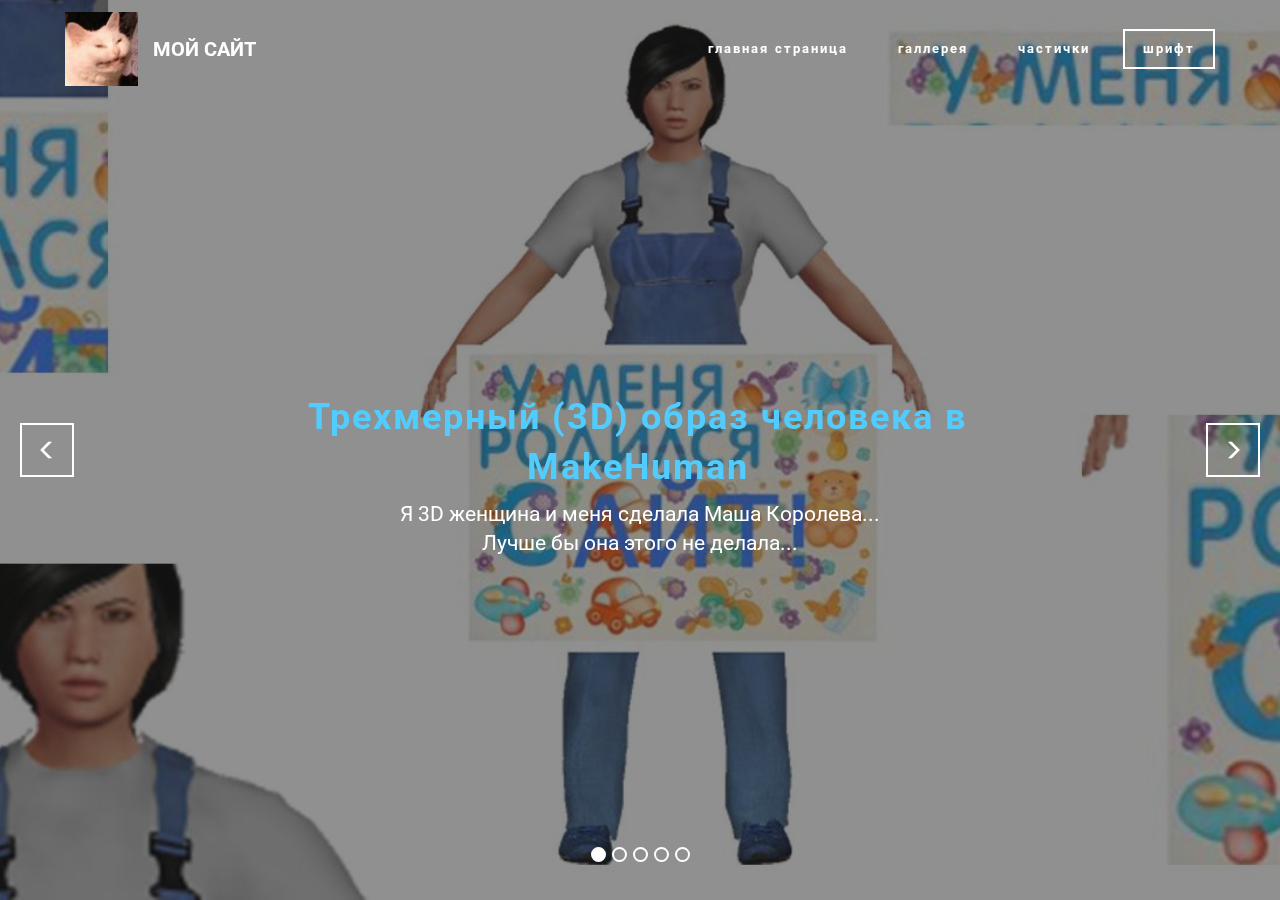
==== page1.html @ 486cd940 "Add files via upload" ====
<!DOCTYPE html>
<html>
<head>
  <!-- Site made with Mobirise Website Builder v2.9.10, https://mobirise.com -->
  <meta charset="UTF-8">
  <meta http-equiv="X-UA-Compatible" content="IE=edge">
  <meta name="generator" content="Mobirise v2.9.10, mobirise.com">
  <meta name="viewport" content="width=device-width, initial-scale=1">
  <link rel="shortcut icon" href="assets/images/xtu88lgoouk-400x403-54.jpg" type="image/x-icon">
  <meta name="description" content="">
  
  <link rel="stylesheet" href="https://fonts.googleapis.com/css?family=Roboto:700,400&amp;subset=cyrillic,latin,greek,vietnamese">
  <link rel="stylesheet" href="assets/bootstrap/css/bootstrap.min.css">
  <link rel="stylesheet" href="assets/mobirise/css/style.css">
  <link rel="stylesheet" href="assets/mobirise-slider/style.css">
  <link rel="stylesheet" href="assets/mobirise/css/mbr-additional.css" type="text/css">
  
  
  
</head>
<body>
<section class="mbr-navbar mbr-navbar--freeze mbr-navbar--absolute mbr-navbar--transparent mbr-navbar--sticky mbr-navbar--auto-collapse" id="menu-0">
    <div class="mbr-navbar__section mbr-section">
        <div class="mbr-section__container container">
            <div class="mbr-navbar__container">
                <div class="mbr-navbar__column mbr-navbar__column--s mbr-navbar__brand">
                    <span class="mbr-navbar__brand-link mbr-brand mbr-brand--inline">
                        <span class="mbr-brand__logo"><a href="https://mobirise.com"><img src="assets/images/xtu88lgoouk-400x403-54.jpg" class="mbr-navbar__brand-img mbr-brand__img" alt="Mobirise"></a></span>
                        <span class="mbr-brand__name"><a class="mbr-brand__name text-white" href="https://mobirise.com">&nbsp;МОЙ САЙТ</a></span>
                    </span>
                </div>
                <div class="mbr-navbar__hamburger mbr-hamburger"><span class="mbr-hamburger__line"></span></div>
                <div class="mbr-navbar__column mbr-navbar__menu">
                    <nav class="mbr-navbar__menu-box mbr-navbar__menu-box--inline-right">
                        <div class="mbr-navbar__column"><ul class="mbr-navbar__items mbr-navbar__items--right mbr-buttons mbr-buttons--freeze mbr-buttons--right btn-decorator mbr-buttons--active"><li class="mbr-navbar__item"><a class="mbr-buttons__link btn text-white" href="index.html">главная страница</a></li><li class="mbr-navbar__item"><a class="mbr-buttons__link btn text-white" href="page1.html">галлерея</a></li><li class="mbr-navbar__item"><a class="mbr-buttons__link btn text-white" href="etodlaarxa.github.io/chastitsa/">частички</a></li></ul></div>
                        <div class="mbr-navbar__column"><ul class="mbr-navbar__items mbr-navbar__items--right mbr-buttons mbr-buttons--freeze mbr-buttons--right btn-inverse mbr-buttons--active"><li class="mbr-navbar__item"><a class="mbr-buttons__btn btn btn-default" href="etodlaarxa.github.io/shriftsvg.otf">шрифт</a></li></ul></div>
                    </nav>
                </div>
            </div>
        </div>
    </div>
</section>

<section class="engine"><a rel="external" href="https://mobirise.com">windows website builder</a></section><section class="mbr-slider mbr-section mbr-section--no-padding carousel slide" data-ride="carousel" data-wrap="true" data-interval="5000" id="slider-11" style="background-color: rgb(255, 255, 255);">
    <div class="mbr-section__container">
        <div>
            <ol class="carousel-indicators">
                <li data-app-prevent-settings="" data-target="#slider-11" data-slide-to="0" class="active"></li><li data-app-prevent-settings="" data-target="#slider-11" data-slide-to="1"></li><li data-app-prevent-settings="" data-target="#slider-11" data-slide-to="2"></li><li data-app-prevent-settings="" data-target="#slider-11" class="" data-slide-to="3"></li><li data-app-prevent-settings="" data-target="#slider-11" data-slide-to="4"></li>
            </ol>
            <div class="carousel-inner" role="listbox">
                <div class="mbr-box mbr-section mbr-section--relative mbr-section--fixed-size mbr-section--bg-adapted item dark center mbr-section--full-height active" style="background-image: url(assets/images/55-1366x768-1.jpg);">
                    <div class="mbr-box__magnet mbr-box__magnet--center-center mbr-box__magnet--sm-padding mbr-after-navbar">
                    <div class="mbr-overlay"></div>                        
                        <div class=" container">
                            
                            <div class="row">
                                <div class=" col-md-8 col-md-offset-2">  

                                <div class="mbr-hero">
                                    <h1 class="mbr-hero__text">Трехмерный (3D) образ человека в MakeHuman</h1>

                                    <p class="mbr-hero__subtext">Я 3D женщина и меня сделала Маша Королева...<br>Лучше бы она этого не делала...</p>
                                </div>
                                
                                </div>
                            </div>
                        </div>
                    </div>
                </div><div class="mbr-box mbr-section mbr-section--relative mbr-section--fixed-size mbr-section--bg-adapted item dark center mbr-section--full-height" style="background-image: url(assets/images/1-1920x1440-27.png);">
                    <div class="mbr-box__magnet mbr-box__magnet--center-center mbr-box__magnet--sm-padding mbr-after-navbar">
                    <div class="mbr-overlay"></div>                        
                        <div class=" container">
                            
                            <div class="row">
                                <div class=" col-md-8 col-md-offset-2">  

                                <div class="mbr-hero">
                                    <h1 class="mbr-hero__text">Сцена в Sweet Home 3D</h1>

                                    <p class="mbr-hero__subtext">Это кафе, тут я отпраздную зачет</p>
                                </div>
                                
                                </div>
                            </div>
                        </div>
                    </div>
                </div><div class="mbr-box mbr-section mbr-section--relative mbr-section--fixed-size mbr-section--bg-adapted item dark center mbr-section--full-height" style="background-image: url(assets/images/sdmzbvm1h9o-1920x969-13.jpg);">
                    <div class="mbr-box__magnet mbr-box__magnet--center-center mbr-box__magnet--sm-padding mbr-after-navbar">
                    <div class="mbr-overlay"></div>                        
                        <div class=" container">
                            
                            <div class="row">
                                <div class=" col-md-8 col-md-offset-2">  

                                <div class="mbr-hero">
                                    <h1 class="mbr-hero__text">Современное цифровое искусство в Procedural Art</h1>

                                    <p class="mbr-hero__subtext">Мои работы в&nbsp;Silk, Harmony и &nbsp;Chromata</p>
                                </div>
                                <div class="mbr-buttons btn-inverse mbr-buttons--center"><a class="mbr-buttons__btn btn btn-lg btn-info" href="page2.html">подробнее</a> </div>
                                </div>
                            </div>
                        </div>
                    </div>
                </div><div class="mbr-box mbr-section mbr-section--relative mbr-section--fixed-size mbr-section--bg-adapted item dark center mbr-section--full-height" style="background-image: url(assets/images/66-1366x768-74.jpg);">
                    <div class="mbr-box__magnet mbr-box__magnet--center-center mbr-box__magnet--sm-padding mbr-after-navbar">
                    <div class="mbr-overlay"></div>                        
                        <div class=" container">
                            
                            <div class="row">
                                <div class=" col-md-8 col-md-offset-2">  

                                <div class="mbr-hero">
                                    <h1 class="mbr-hero__text">Динамическая композиция в Particles.js.</h1>

                                    <p class="mbr-hero__subtext">Это мои частицы, которые вас порадуют&nbsp;</p>
                                </div>
                                <div class="mbr-buttons btn-inverse mbr-buttons--center"><a class="mbr-buttons__btn btn btn-lg btn-info" href="etodlaarxa.github.io/chastitsa/">открыть</a> </div>
                                </div>
                            </div>
                        </div>
                    </div>
                </div><div class="mbr-box mbr-section mbr-section--relative mbr-section--fixed-size mbr-section--bg-adapted item dark center mbr-section--full-height" style="background-image: url(assets/images/bez-imeni-1-1692x632-11.jpg);">
                    <div class="mbr-box__magnet mbr-box__magnet--center-center mbr-box__magnet--sm-padding mbr-after-navbar">
                    <div class="mbr-overlay"></div>                        
                        <div class=" container">
                            
                            <div class="row">
                                <div class=" col-md-8 col-md-offset-2">  

                                <div class="mbr-hero">
                                    <h1 class="mbr-hero__text">Создание шрифта в inkscape&nbsp;</h1>

                                    <p class="mbr-hero__subtext">Скачайте (пожалуйста) мой замечательный шрифт в inkscape!!!</p>
                                </div>
                                <div class="mbr-buttons btn-inverse mbr-buttons--center"><a class="mbr-buttons__btn btn btn-lg btn-info" href="etodlaarxa.github.io/shriftsvg.otf">скачать</a> </div>
                                </div>
                            </div>
                        </div>
                    </div>
                </div>
            </div>
            
            <a data-app-prevent-settings="" class="left carousel-control" role="button" data-slide="prev" href="#slider-11">
                <span class="glyphicon glyphicon-menu-left" aria-hidden="true"></span>
                <span class="sr-only">Previous</span>
            </a>
            <a data-app-prevent-settings="" class="right carousel-control" role="button" data-slide="next" href="#slider-11">
                <span class="glyphicon glyphicon-menu-right" aria-hidden="true"></span>
                <span class="sr-only">Next</span>
            </a>
        </div>
    </div>
</section>


  <script src="assets/web/assets/jquery/jquery.min.js"></script>
  <script src="assets/bootstrap/js/bootstrap.min.js"></script>
  <script src="assets/smooth-scroll/SmoothScroll.js"></script>
  <script src="assets/bootstrap-carousel-swipe/bootstrap-carousel-swipe.js"></script>
  <script src="assets/mobirise/js/script.js"></script>
  
  
</body>
</html>
---- assets/mobirise/css/style.css ----
.is-builder .animated {
  -webkit-animation-name: none !important;
  animation-name: none !important;
}
html {
  position: relative;
  min-height: 100%;
}
.mbr-embedded-video {
  position: relative;
}
.mbr-background-video,
.mbr-background-video-preview {
  bottom: 0;
  left: 0;
  overflow: hidden;
  position: absolute;
  right: 0;
  top: 0;
}
.mbr-parallax-background,
.mbr-background {
  background-attachment: fixed !important;
  background-position: 50% 0;
  background-repeat: no-repeat;
  background-size: cover !important;
}
.mbr-hidden-scrollbar .mbr-parallax-background {
  background-size: auto 130%;
}
.mobile .mbr-parallax-background {
  background-attachment: scroll !important;
}
.mbr-background {
  background-attachment: scroll !important;
}
.mbr-navbar {
  position: relative;
  width: 100%;
}
.mbr-navbar:before {
  content: "";
  display: block;
}
.mbr-navbar__brand-link:after,
.mbr-navbar__brand-img {
  max-height: 74px;
}
.mbr-navbar:before,
.mbr-navbar__container {
  height: 98px;
}
.mbr-navbar--ss .mbr-navbar__brand-link:after,
.mbr-navbar--ss .mbr-navbar__brand-img {
  height: 74px;
}
.mbr-navbar--ss:before,
.mbr-navbar--ss .mbr-navbar__container {
  height: 98px;
}
.mbr-navbar--xs .mbr-navbar__brand-link:after,
.mbr-navbar--xs .mbr-navbar__brand-img {
  height: 32px;
}
.mbr-navbar--xs:before,
.mbr-navbar--xs .mbr-navbar__container {
  height: 56px;
}
.mbr-navbar--s .mbr-navbar__brand-link:after,
.mbr-navbar--s .mbr-navbar__brand-img {
  height: 48px;
}
.mbr-navbar--s:before,
.mbr-navbar--s .mbr-navbar__container {
  height: 72px;
}
.mbr-navbar--m .mbr-navbar__brand-link:after,
.mbr-navbar--m .mbr-navbar__brand-img {
  height: 64px;
}
.mbr-navbar--m:before,
.mbr-navbar--m .mbr-navbar__container {
  height: 88px;
}
.mbr-navbar--l .mbr-navbar__brand-link:after,
.mbr-navbar--l .mbr-navbar__brand-img {
  height: 96px;
}
.mbr-navbar--l:before,
.mbr-navbar--l .mbr-navbar__container {
  height: 120px;
}
.mbr-navbar--xl .mbr-navbar__brand-link:after,
.mbr-navbar--xl .mbr-navbar__brand-img {
  height: 128px;
}
.mbr-navbar--xl:before,
.mbr-navbar--xl .mbr-navbar__container {
  height: 152px;
}
.mbr-navbar--short .mbr-navbar__brand-link:after,
.mbr-navbar--short .mbr-navbar__brand-img {
  height: 40px;
}
.mbr-navbar--short:before,
.mbr-navbar--short .mbr-navbar__container {
  height: 64px;
}
.mbr-navbar--short .mbr-navbar__container {
  padding: 12px 0;
}
@media (max-width: 767px) {
  .mbr-navbar--short .mbr-navbar__brand-link:after,
  .mbr-navbar--short .mbr-navbar__brand-img {
    height: 31px;
  }
  .mbr-navbar--short:before,
  .mbr-navbar--short .mbr-navbar__container {
    height: 45px;
  }
  .mbr-navbar--short .mbr-navbar__container {
    padding: 7px 0;
  }
}
.mbr-navbar__brand-img {
  position: relative;
}
.mbr-navbar__brand-img,
.mbr-navbar__container,
.mbr-navbar__section {
  -webkit-transition: all 300ms ease-in-out 0s;
  -o-transition: all 300ms ease-in-out 0s;
  transition: all 300ms ease-in-out 0s;
}
.mbr-navbar__section {
  background: #2c2c2c;
  height: auto;
  position: absolute;
  top: 0;
  width: 100%;
  z-index: 1000;
}
.mbr-navbar__container {
  display: table;
  padding: 12px 0;
  width: 100%;
}
.mbr-navbar__menu-box {
  display: table;
  width: 100%;
}
.mbr-navbar__menu-box--inline-left,
.mbr-navbar__menu-box--inline-center,
.mbr-navbar__menu-box--inline-right {
  display: block;
  text-align: left;
}
.mbr-navbar__menu-box--inline-center {
  text-align: center;
}
.mbr-navbar__menu-box--inline-right {
  text-align: right;
}
.mbr-navbar__column {
  display: table-cell;
  vertical-align: middle;
}
.mbr-navbar__column--xxs {
  width: 1%;
}
.mbr-navbar__column--xs {
  width: 10%;
}
.mbr-navbar__column--s {
  width: 20%;
}
.mbr-navbar__column--m {
  width: 30%;
}
.mbr-navbar__column--l {
  width: 40%;
}
.mbr-navbar__column--xl {
  width: 50%;
}
.mbr-navbar__menu-box--inline-left .mbr-navbar__column,
.mbr-navbar__menu-box--inline-center .mbr-navbar__column,
.mbr-navbar__menu-box--inline-right .mbr-navbar__column {
  display: inline-block;
}
.mbr-navbar__items {
  float: left;
  padding-left: 0px;
  position: relative;
  left: -20px;
}
.mbr-navbar__items--right {
  float: right;
  left: 0;
}
.mbr-navbar__item {
  display: block;
  float: left;
  position: relative;
}
.mbr-navbar__hamburger {
  display: none;
  margin-top: -11px;
  position: absolute;
  right: 0;
  top: 50%;
  z-index: 10000;
}
.mbr-navbar--collapsed .mbr-navbar__container {
  position: relative;
}
.mbr-navbar--collapsed .mbr-navbar__column {
  display: block;
  width: 100%;
}
.mbr-navbar--collapsed .mbr-navbar__items--right {
  padding-top: 13px;
}
.mbr-navbar--collapsed .mbr-navbar__menu {
  background: rgba(0, 0, 0, 0.9);
  display: none;
  height: 100%;
  left: 0;
  position: fixed;
  top: 0;
  width: 100%;
  z-index: 9999;
}
.mbr-navbar--collapsed .mbr-navbar__menu-box {
  display: table-cell;
  vertical-align: middle;
}
.mbr-navbar--collapsed .mbr-navbar__items {
  float: none;
}
.mbr-navbar--collapsed .mbr-navbar__item {
  float: none;
}
.mbr-navbar--collapsed .mbr-navbar__hamburger {
  display: block;
}
.mbr-navbar--collapsed.mbr-navbar--open .mbr-navbar__menu {
  display: table;
}
.mbr-navbar--collapsed.mbr-navbar--open:not(.mbr-navbar--sticky) .mbr-navbar__section {
  background: none;
  position: fixed;
}
.mbr-navbar--collapsed.mbr-navbar--open .mbr-navbar__brand {
  visibility: hidden;
}
.mbr-navbar--collapsed.mbr-navbar--sticky.mbr-navbar--open .mbr-navbar__brand {
  visibility: visible;
}
.mbr-navbar--collapsed.mbr-navbar--open .mbr-navbar__brand-img,
.mbr-navbar--collapsed.mbr-navbar--open .mbr-navbar__container {
  -webkit-transition: none;
  -o-transition: none;
  transition: none;
}
.mbr-navbar--freeze.mbr-navbar--collapsed.mbr-navbar--open .mbr-navbar__hamburger,
.mbr-navbar--freeze.mbr-navbar--collapsed.mbr-navbar--open .mbr-navbar__hamburger:hover {
  color: #fff !important;
}
.mbr-navbar--sticky .mbr-navbar__section {
  position: fixed;
}
.mbr-navbar--absolute {
  position: absolute;
}
.mbr-navbar--transparent .mbr-navbar__section {
  background: none;
}
.mbr-navbar--stuck .mbr-navbar__section,
.mbr-navbar--relative .mbr-navbar__section {
  background: #2c2c2c;
}
@media (max-width: 991px) {
  .mbr-navbar--auto-collapse .mbr-navbar__container {
    position: relative;
  }
  .mbr-navbar--auto-collapse .mbr-navbar__column {
    display: block;
    width: 100%;
  }
  .mbr-navbar--auto-collapse .mbr-navbar__items--right {
    padding-top: 13px;
  }
  .mbr-navbar--auto-collapse .mbr-navbar__menu {
    background: rgba(0, 0, 0, 0.9);
    display: none;
    height: 100%;
    left: 0;
    position: fixed;
    top: 0;
    width: 100%;
    z-index: 9999;
  }
  .mbr-navbar--auto-collapse .mbr-navbar__menu-box {
    display: table-cell;
    vertical-align: middle;
  }
  .mbr-navbar--auto-collapse .mbr-navbar__items {
    float: none;
  }
  .mbr-navbar--auto-collapse .mbr-navbar__item {
    float: none;
  }
  .mbr-navbar--auto-collapse .mbr-navbar__hamburger {
    display: block;
  }
  .mbr-navbar--auto-collapse.mbr-navbar--open .mbr-navbar__menu {
    display: table;
  }
  .mbr-navbar--auto-collapse.mbr-navbar--open:not(.mbr-navbar--sticky) .mbr-navbar__section {
    background: none;
    position: fixed;
  }
  .mbr-navbar--auto-collapse.mbr-navbar--open .mbr-navbar__brand {
    visibility: hidden;
  }
  .mbr-navbar--auto-collapse.mbr-navbar--sticky.mbr-navbar--open .mbr-navbar__brand {
    visibility: visible;
  }
  .mbr-navbar--auto-collapse.mbr-navbar--open .mbr-navbar__brand-img,
  .mbr-navbar--auto-collapse.mbr-navbar--open .mbr-navbar__container {
    -webkit-transition: none;
    -o-transition: none;
    transition: none;
  }
}
.mbr-after-navbar:before {
  content: "";
  display: block;
  height: 98px;
}
.mbr-hamburger {
  cursor: pointer;
  height: 23px;
  width: 30px;
}
.mbr-hamburger:focus {
  outline: none;
}
.mbr-hamburger__line,
.mbr-hamburger__line:before,
.mbr-hamburger__line:after {
  content: "";
  position: absolute;
  display: block;
  height: 1px;
  cursor: pointer;
}
.mbr-hamburger__line,
.mbr-hamburger__line:before,
.mbr-hamburger__line:after {
  width: 30px;
  border-bottom: 5px solid;
  top: 9px;
}
.mbr-hamburger__line:before {
  top: -9px;
}
.mbr-hamburger__line:after {
  top: 9px;
}
.mbr-hamburger__line,
.mbr-hamburger__line:before,
.mbr-hamburger__line:after {
  -webkit-transition: all 300ms ease-in-out;
  transition: all 300ms ease-in-out;
}
.mbr-hamburger--open .mbr-hamburger__line {
  border-color: transparent;
}
.mbr-hamburger--open .mbr-hamburger__line:before,
.mbr-hamburger--open .mbr-hamburger__line:after {
  top: 0;
}
.mbr-hamburger--open .mbr-hamburger__line:before {
  -ms-transform: rotate(45deg);
  -webkit-transform: rotate(45deg);
  transform: rotate(45deg);
}
.mbr-hamburger--open .mbr-hamburger__line:after {
  top: 10px;
  -ms-transform: translatey(-10px) rotate(-45deg);
  -webkit-transform: translatey(-10px) rotate(-45deg);
  transform: translatey(-10px) rotate(-45deg);
}
@media (max-width: 767px) {
  .mbr-hamburger {
    height: 23px;
    width: 27px;
  }
  .mbr-hamburger__line,
  .mbr-hamburger__line:before,
  .mbr-hamburger__line:after {
    width: 27px;
    border-bottom: 4px solid;
    top: 9px;
  }
  .mbr-hamburger__line:before {
    top: -9px;
  }
  .mbr-hamburger__line:after {
    top: 9px;
  }
}
.mbr-brand {
  display: block;
  float: left;
  position: relative;
}
.mbr-brand,
.mbr-brand:hover {
  text-decoration: none;
}
.mbr-brand__name {
  display: block;
  font-weight: bold;
  margin-top: 5px;
  text-align: center;
}
.mbr-brand__name,
.mbr-brand__name:hover {
  text-decoration: none;
}
.mbr-brand--inline {
  display: table;
}
.mbr-brand--inline:after {
  content: "";
  display: table-cell;
  width: 1px;
}
.mbr-brand--inline .mbr-brand__logo,
.mbr-brand--inline .mbr-brand__name {
  display: table-cell;
  vertical-align: middle;
}
.mbr-brand--inline .mbr-brand__logo {
  padding-right: 10px;
}
.mbr-brand--inline .mbr-brand__name {
  margin: 0;
  text-align: left;
}
.mbr-form {
  display: table;
  margin-top: -13px;
  position: relative;
  top: 14px;
  width: 100%;
}
.mbr-form__left,
.mbr-form__right {
  display: table-cell;
  vertical-align: top;
}
.mbr-form__left {
  padding-right: 3px;
}
.mbr-form__right {
  width: 1px;
}
@media (max-width: 530px) {
  .mbr-form {
    display: block;
    margin-top: -27px;
    position: relative;
    top: 26px;
  }
  .mbr-form__left,
  .mbr-form__right {
    display: block;
  }
  .mbr-form__left {
    margin-bottom: 12px;
    padding-right: 0;
  }
  .mbr-form__right {
    width: 100%;
  }
}
.mbr-section {
  padding: 0 20px;
}
.mbr-section--no-padding {
  padding: 0;
}
.mbr-section--relative {
  position: relative;
}
.mbr-section--fixed-size {
  overflow: hidden;
}
.mbr-section--full-height {
  height: 100vh;
}
.mbr-section--full-height.mbr-after-navbar:before {
  display: none;
}
.mbr-section--bg-adapted {
  background-attachment: scroll;
  background-position: 50% 0;
  background-repeat: no-repeat;
  background-size: cover;
}
.mbr-section--gray {
  background-color: #444444;
}
.mbr-section--light-gray {
  background-color: #f0f0f0;
}
.mbr-section--dark-gray {
  background-color: #3c3c3c;
}
.mbr-section__container {
  padding: 0;
  position: relative;
  z-index: 3;
}
.mbr-section__container--center {
  text-align: center;
}
.mbr-section__container--std-padding {
  padding: 93px 0;
}
.mbr-section__container--std-top-padding {
  padding-top: 93px;
}
.mbr-section__container--std-bot-padding {
  padding-bottom: 93px;
}
.mbr-section__container--sm-padding {
  padding: 41px 0;
}
.mbr-section__container--sm-top-padding {
  padding-top: 41px;
}
.mbr-section__container--sm-bot-padding {
  padding-bottom: 41px;
}
.mbr-section__container--isolated {
  padding-bottom: 93px;
  padding-top: 93px;
}
.mbr-section__container--first {
  padding-top: 93px;
  padding-bottom: 41px;
}
.mbr-section__container--middle {
  padding-bottom: 41px;
}
.mbr-section__container--last {
  padding-bottom: 93px;
}
.mbr-section__row {
  margin-left: -24px;
  margin-right: -24px;
}
.mbr-section__col {
  overflow: hidden;
  padding-left: 24px;
  padding-right: 24px;
}
.mbr-section__left {
  padding-right: 40px;
}
.mbr-section__right {
  padding-left: 15px;
}
.mbr-section__header {
  line-height: 1.5em;
  margin: -10px 0 0;
  text-align: center;
}
@media (min-width: 768px) {
  .mbr-section--short-paddings .mbr-section__container--std-padding {
    padding: 59px 0;
  }
  .mbr-section--short-paddings .mbr-section__container--std-top-padding {
    padding-top: 59px;
  }
  .mbr-section--short-paddings .mbr-section__container--std-bot-padding {
    padding-bottom: 59px;
  }
  .mbr-section--short-paddings .mbr-section__container--sm-padding {
    padding: 41px 0;
  }
  .mbr-section--short-paddings .mbr-section__container--sm-top-padding {
    padding-top: 41px;
  }
  .mbr-section--short-paddings .mbr-section__container--sm-bot-padding {
    padding-bottom: 41px;
  }
  .mbr-section--short-paddings .mbr-section__container--isolated {
    padding-bottom: 59px;
    padding-top: 59px;
  }
  .mbr-section--short-paddings .mbr-section__container--first {
    padding-top: 59px;
    padding-bottom: 41px;
  }
  .mbr-section--short-paddings .mbr-section__container--middle {
    padding-bottom: 41px;
  }
  .mbr-section--short-paddings .mbr-section__container--last {
    padding-bottom: 59px;
  }
}
@media (max-width: 767px) {
  .mbr-section__left {
    padding-right: 15px;
  }
  .mbr-section__right {
    padding-left: 15px;
    padding-top: 51px;
  }
}
.mbr-arrow {
  bottom: 71px;
  left: 0;
  line-height: 1px;
  padding: 0 20px;
  position: absolute;
  width: 100%;
  z-index: 3;
}
.mbr-arrow__link {
  display: inline-block;
  font-size: 26px;
}
.mbr-arrow__link,
.mbr-arrow__link:hover,
.mbr-arrow__link:focus {
  color: #fff;
}
.mbr-arrow--floating .mbr-arrow__link {
  -webkit-animation: floating-arrow 1.6s infinite ease-in-out 0s;
  -o-animation: floating-arrow 1.6s infinite ease-in-out 0s;
  animation: floating-arrow 1.6s infinite ease-in-out 0s;
}
@-webkit-keyframes floating-arrow {
  from {
    -webkit-transform: translateY(0);
    transform: translateY(0);
  }
  65% {
    -webkit-transform: translateY(11px);
    transform: translateY(11px);
  }
  to {
    -webkit-transform: translateY(0);
    transform: translateY(0);
  }
}
@-o-keyframes floating-arrow {
  from {
    -webkit-transform: translateY(0);
    transform: translateY(0);
  }
  65% {
    -webkit-transform: translateY(11px);
    transform: translateY(11px);
  }
  to {
    -webkit-transform: translateY(0);
    transform: translateY(0);
  }
}
@keyframes floating-arrow {
  from {
    -webkit-transform: translateY(0);
    transform: translateY(0);
  }
  65% {
    -webkit-transform: translateY(11px);
    transform: translateY(11px);
  }
  to {
    -webkit-transform: translateY(0);
    transform: translateY(0);
  }
}
.mbr-arrow--dark .mbr-arrow__link,
.mbr-arrow--dark .mbr-arrow__link:hover,
.mbr-arrow--dark .mbr-arrow__link:focus {
  color: #252525;
}
@media (max-width: 767px) {
  .mbr-arrow {
    bottom: 41px;
  }
}
@media (max-width: 320px) {
  .mbr-arrow {
    bottom: 21px;
    text-align: center;
  }
}
@media all and (device-width: 320px) and (device-height: 568px) and (orientation: portrait) {
  .mbr-arrow {
    bottom: 31px;
  }
}
.mbr-box {
  display: table;
  width: 100%;
}
.mbr-box--fixed {
  table-layout: fixed;
}
.mbr-box--stretched {
  height: 100%;
}
.mbr-box__magnet {
  display: table-cell;
  float: none;
  height: 100%;
  margin-bottom: 0;
  margin-top: 0;
  text-align: center;
  vertical-align: middle;
}
.mbr-box__magnet--sm-padding {
  padding: 41px 0;
}
.mbr-box__magnet--top-left,
.mbr-box__magnet--top-center,
.mbr-box__magnet--top-right {
  vertical-align: top;
}
.mbr-box__magnet--bottom-left,
.mbr-box__magnet--bottom-center,
.mbr-box__magnet--bottom-right {
  vertical-align: bottom;
}
.mbr-box__magnet--top-left,
.mbr-box__magnet--center-left,
.mbr-box__magnet--bottom-left {
  text-align: left;
}
.mbr-box__magnet--top-right,
.mbr-box__magnet--center-right,
.mbr-box__magnet--bottom-right {
  text-align: right;
}
.mbr-box__container {
  height: 50%;
}
@media (max-width: 767px) {
  .mbr-box__container {
    height: 100%;
  }
  .mbr-box--adapted {
    display: block;
  }
  .mbr-box--adapted > .mbr-box__magnet {
    display: block;
    height: auto;
  }
}
.mbr-overlay {
  background: #222;
  bottom: 0;
  left: 0;
  position: absolute;
  right: 0;
  top: 0;
  z-index: 2;
}
.mbr-google-map__marker {
  color: #252525;
  display: none;
  margin: 0;
}
.mbr-google-map--loaded .mbr-google-map__marker {
  display: block;
}
.mbr-hero {
  color: #fff;
  position: relative;
}
.mbr-hero__text {
  font-size: 46px;
  font-weight: bold;
  left: -2px;
  letter-spacing: 2px;
  line-height: 50px;
  margin: -18px 0 1px 0;
  padding-bottom: 41px;
  position: relative;
  top: 8px;
}
.mbr-hero__subtext {
  font-size: 21px;
  line-height: 29px;
  margin: -32px 0 3px 0;
  padding: 0 0 41px 0;
  position: relative;
  top: 6px;
}
.mbr-figure {
  display: inline-block;
  line-height: 1px;
  margin: 0;
  max-width: 100%;
  overflow: hidden;
  position: relative;
}
.mbr-figure--no-bg {
  background: none;
}
.mbr-figure--full-width {
  display: block;
  width: 100%;
}
.mbr-figure.mbr-after-navbar:before {
  display: none;
}
.mbr-figure--full-width iframe,
.mbr-figure--full-width .mbr-figure__img,
.mbr-figure--full-width .mbr-figure__map {
  width: 100%;
}
.mbr-figure iframe,
.mbr-figure__img,
.mbr-figure__map {
  max-width: 100%;
}
.mbr-figure__map {
  height: 400px;
  line-height: 1.3em;
}
.mbr-figure__map--short {
  height: 300px;
}
.mbr-figure__caption {
  background: rgba(0, 0, 0, 0.5);
  bottom: 0;
  color: #fff;
  display: block;
  font-size: 17px;
  left: 0;
  line-height: 1.3em;
  min-height: 53px;
  padding: 17px 20px;
  position: absolute;
  text-align: left;
  width: 100%;
}
.mbr-figure__caption--no-padding {
  padding: 17px 0;
}
.mbr-figure--wysiwyg .mbr-figure__caption a,
.mbr-figure--wysiwyg .mbr-figure__caption a:hover {
  color: inherit;
  text-decoration: underline;
}
.mbr-figure--caption-inside-top .mbr-figure__caption {
  bottom: auto;
  top: 0;
}
.mbr-figure--caption-outside-top .mbr-figure__caption,
.mbr-figure--caption-outside-bottom .mbr-figure__caption {
  background: none;
  position: relative;
}
.mbr-figure--no-bg.mbr-figure--caption-outside-top .mbr-figure__caption,
.mbr-figure--no-bg.mbr-figure--caption-outside-bottom .mbr-figure__caption {
  color: #252525;
}
.mbr-figure--no-bg.mbr-figure--caption-outside-top .mbr-figure__caption {
  margin-top: -3px;
  padding-top: 0;
}
.mbr-figure--no-bg.mbr-figure--caption-outside-bottom .mbr-figure__caption {
  margin-top: -2px;
  padding-bottom: 0;
  top: 2px;
}
.mbr-figure__caption--std-grid {
  background: none;
  z-index: 2;
}
@media (min-width: 768px) {
  .mbr-figure__caption--std-grid {
    width: 715px;
    left: 50%;
    margin-left: -357.5px;
    padding: 17px 0;
  }
}
@media (min-width: 992px) {
  .mbr-figure__caption--std-grid {
    width: 935px;
    margin-left: -467.5px;
  }
}
@media (min-width: 1200px) {
  .mbr-figure__caption--std-grid {
    width: 1150px;
    margin-left: -575px;
  }
}
.mbr-figure__caption--std-grid:before {
  bottom: 0;
  content: "";
  position: absolute;
  top: 0;
  width: 200%;
  z-index: -1;
  margin-left: -50%;
}
.mbr-figure--caption-inside-top .mbr-figure__caption--std-grid:before,
.mbr-figure--caption-inside-bottom .mbr-figure__caption--std-grid:before {
  background: rgba(0, 0, 0, 0.6);
}
.mbr-figure__caption-small {
  color: #ccc;
  display: block;
  font-size: 14px;
  line-height: 1.3em;
}
.mbr-figure--no-bg.mbr-figure--caption-outside-top .mbr-figure__caption-small,
.mbr-figure--no-bg.mbr-figure--caption-outside-bottom .mbr-figure__caption-small {
  color: #777;
}
@media (max-width: 767px) {
  .mbr-figure--adapted {
    display: block;
    width: 100%;
  }
  .mbr-figure--adapted iframe,
  .mbr-figure--adapted .mbr-figure__img,
  .mbr-figure--adapted .mbr-figure__map {
    width: 100%;
  }
  .mbr-figure--caption-inside-top .mbr-figure__caption,
  .mbr-figure--caption-inside-bottom .mbr-figure__caption {
    background: none;
    position: relative;
  }
  .mbr-figure--caption-inside-top .mbr-figure__caption--std-grid:before,
  .mbr-figure--caption-inside-bottom .mbr-figure__caption--std-grid:before {
    display: none;
  }
}
.mbr-reviews {
  list-style: none;
  margin: 0 -15px;
  padding: 3px 0 0 0;
}
.mbr-reviews__item {
  position: relative;
  margin-top: 39px;
}
.mbr-reviews__text {
  background: #fafafa;
  border-radius: 3px;
  border: 1px solid #ededed;
  color: #777;
  font-size: 16px;
  line-height: 26px;
  padding: 20px;
  position: relative;
}
.mbr-reviews__text:before {
  -webkit-transform: rotate(45deg);
  -ms-transform: rotate(45deg);
  -o-transform: rotate(45deg);
  transform: rotate(45deg);
  width: 14px;
  height: 14px;
  background-color: #fafafa;
  border-color: #ededed;
  border-style: none solid solid none;
  border-width: 0 1px 1px 0;
  bottom: -8px;
  content: "";
  display: block;
  left: 50px;
  position: absolute;
}
.mbr-reviews__p {
  margin: 0;
}
.mbr-reviews__author {
  margin-top: 30px;
  padding-left: 102px;
  position: relative;
}
.mbr-reviews__author--short {
  margin-top: 27px;
  padding-left: 32px;
}
.mbr-reviews__author-img {
  width: 50px;
  height: 50px;
  border-radius: 50%;
  left: 33px;
  position: absolute;
  top: 0;
}
.mbr-reviews__author-name {
  color: #777;
  font-size: 14px;
  font-weight: bold;
  position: relative;
  top: -3px;
}
.mbr-reviews__author-bio {
  color: #999;
  font-size: 12px;
}
@media (max-width: 767px) {
  .mbr-reviews__author {
    padding-bottom: 32px;
  }
  .mbr-reviews__author--short {
    padding-bottom: 1px;
  }
}
@media (min-width: 768px) and (max-width: 991px) {
  .mbr-reviews__item:nth-of-type(2n+1) {
    clear: left;
  }
}
@media (min-width: 992px) {
  .mbr-reviews__item:nth-of-type(3n+1) {
    clear: left;
  }
}
@media (max-width: 991px) {
  .mbr-header--reduce .mbr-header__text {
    padding-top: 1em;
    margin-top: -1em;
  }
}
.mbr-header {
  margin-top: -20px;
  padding: 0;
  position: relative;
  text-align: left;
  top: 10px;
}
.mbr-header--std-padding {
  padding-bottom: 41px;
}
.mbr-header--center {
  text-align: center;
}
.mbr-header__text {
  display: block;
  font-size: 25px;
  font-weight: bold;
  letter-spacing: 6px;
  line-height: 1.5em;
  margin: 0;
}
.mbr-header__subtext {
  color: #777;
  font-size: 14px;
  font-style: italic;
  letter-spacing: 1px;
  margin: 8px 0 7px 0;
}
.mbr-header--inline {
  margin-top: 0;
  padding: 41px 0 28px 0;
  top: 0;
}
.mbr-header--inline .mbr-header__text {
  letter-spacing: 4px;
  line-height: 1em;
  margin: 15px 0 0 0;
}
@media (max-width: 767px) {
  .mbr-header--inline {
    padding: 47px 0 38px 0;
  }
  .mbr-header--inline .mbr-header__text {
    display: block;
    margin: 0 0 38px 0;
  }
  .mbr-header--auto-align .mbr-header__text,
  .mbr-header--auto-align .mbr-header__subtext {
    left: 0;
    text-align: center !important;
  }
}
@media (min-width: 768px) {
  .mbr-header--reduce {
    margin-top: -5px;
    top: 2px;
  }
  .mbr-header--reduce .mbr-header__text {
    font-size: 16px;
    letter-spacing: 1px;
    line-height: 1.1em;
    padding-top: 0.4em;
    margin-top: -0.4em;
  }
}
.mbr-social-icons__icon {
  -webkit-transition: all 0.2s ease-in-out 0s;
  -o-transition: all 0.2s ease-in-out 0s;
  transition: all 0.2s ease-in-out 0s;
  color: #fff;
  cursor: pointer;
  display: inline-block;
  font-size: 29px;
  height: 56px;
  line-height: 61px;
  margin: 0 10px 13px 0;
  position: relative;
  text-align: center;
  width: 56px;
}
.mbr-social-icons__icon:hover {
  color: #fff;
}
.mbr-social-icons--style-1 .mbr-social-icons__icon:hover {
  background: #252525 !important;
}
.mbr-contacts {
  color: #9c9c9c;
  font-size: 14px;
  line-height: 1.7em;
  padding: 45px 0 46px;
}
.mbr-contacts__img {
  max-width: 100%;
  margin: 6px 0 5px 40px;
}
.mbr-contacts__img--left {
  margin-left: 0;
}
.mbr-contacts__text {
  margin: 0;
}
.mbr-contacts__header {
  color: #fff;
  font-size: 14px;
  letter-spacing: 1px;
  margin-bottom: 20px;
  margin-top: 3px;
}
.mbr-contacts__list {
  list-style: none;
  margin: 0;
  padding: 0;
}
@media (max-width: 767px) {
  .mbr-contacts__img {
    margin-bottom: 10px;
  }
  .mbr-contacts__header {
    margin-top: 20px;
    margin-bottom: 10px;
  }
  .mbr-contacts__column {
    margin-top: 37px;
  }
}
.mbr-footer {
  color: #9c9c9c;
  font-size: 13px;
  letter-spacing: 1px;
  line-height: 1.5em;
  padding: 37px 0 39px;
  word-spacing: 1px;
}
.mbr-footer__copyright {
  margin: 0;
}
.mbr-buttons {
  margin: -26px 0 13px 0;
  position: relative;
  text-align: left;
  top: 26px;
}
.mbr-buttons__btn,
.mbr-buttons__link {
  margin: 0 10px 13px 0;
}
.mbr-buttons__btn,
.mbr-buttons__link,
.mbr-buttons__btn:hover,
.mbr-buttons__link:hover {
  text-decoration: none;
}
.mbr-buttons--top {
  top: 44px;
  margin-top: -62px;
}
.mbr-buttons--no-offset {
  margin-top: 0;
  top: 0;
}
.mbr-buttons--only-links {
  left: -20px;
}
.mbr-buttons--center {
  left: 5px;
  text-align: center;
}
.mbr-buttons--center.mbr-buttons--only-links {
  left: 0;
}
.mbr-buttons--right {
  text-align: right;
}
.mbr-buttons--right .mbr-buttons__btn,
.mbr-buttons--right .mbr-buttons__link {
  margin: 0 0 13px 10px;
}
.mbr-buttons--right.mbr-buttons--only-links {
  left: 20px;
}
.mbr-buttons--activated {
  left: 5px;
  text-align: center;
}
.mbr-buttons--activated .mbr-buttons__btn,
.mbr-buttons--activated .mbr-buttons__link {
  margin-left: 0;
  margin-right: 0;
}
.mbr-buttons--activated .mbr-buttons__link {
  font-size: 25px;
  padding: 10px 30px 2px;
}
.mbr-buttons--activated .mbr-buttons__btn {
  font-size: 15px;
  margin-top: 9px;
  padding: 15px 30px;
}
.mbr-buttons--freeze.mbr-buttons--activated .mbr-buttons__link {
  font-size: 25px !important;
}
.mbr-buttons--freeze.mbr-buttons--activated .mbr-buttons__link,
.mbr-buttons--freeze.mbr-buttons--activated .mbr-buttons__link:hover {
  color: #fff !important;
}
.mbr-buttons--freeze.mbr-buttons--activated .mbr-buttons__btn {
  font-size: 15px !important;
}
@media (max-width: 991px) {
  .mbr-buttons--active {
    left: 5px;
    text-align: center;
  }
  .mbr-buttons--active .mbr-buttons__btn,
  .mbr-buttons--active .mbr-buttons__link {
    margin-left: 0;
    margin-right: 0;
  }
  .mbr-buttons--active .mbr-buttons__link {
    font-size: 25px;
    padding: 10px 30px 2px;
  }
  .mbr-buttons--active .mbr-buttons__btn {
    font-size: 15px;
    margin-top: 9px;
    padding: 15px 30px;
  }
  .mbr-buttons--freeze.mbr-buttons--active .mbr-buttons__link {
    font-size: 25px !important;
  }
  .mbr-buttons--freeze.mbr-buttons--active .mbr-buttons__link,
  .mbr-buttons--freeze.mbr-buttons--active .mbr-buttons__link:hover {
    color: #fff !important;
  }
  .mbr-buttons--freeze.mbr-buttons--active .mbr-buttons__btn {
    font-size: 15px !important;
  }
}
@media (max-width: 767px) {
  .mbr-buttons--auto-align {
    left: 5px;
    margin-top: -26px;
    text-align: center;
    top: 26px;
  }
  .mbr-buttons--auto-align.mbr-buttons--only-links {
    left: 0;
  }
}
@media (max-width: 530px) {
  .mbr-buttons {
    left: 0;
  }
  .mbr-buttons__btn,
  .mbr-buttons__link,
  .mbr-buttons--right .mbr-buttons__btn,
  .mbr-buttons--right .mbr-buttons__link {
    display: inline-block;
    margin: 0 0 13px 0;
    text-align: center;
    width: 100%;
  }
  .mbr-buttons--activated .mbr-buttons__btn,
  .mbr-buttons--activated .mbr-buttons__link,
  .mbr-buttons--active .mbr-buttons__btn,
  .mbr-buttons--active .mbr-buttons__link {
    width: auto;
  }
  .mbr-buttons--activated .mbr-buttons__btn,
  .mbr-buttons--active .mbr-buttons__btn {
    margin-top: 9px;
  }
}
.mbr-article {
  color: #777;
  font-size: 17px;
  line-height: 27px;
  text-align: left;
  position: relative;
  margin-top: -21px;
  top: 14px;
}
.mbr-article--wysiwyg h1,
.mbr-article--wysiwyg h2,
.mbr-article--wysiwyg h3,
.mbr-article--wysiwyg h4,
.mbr-article--wysiwyg h5,
.mbr-article--wysiwyg h6 {
  color: #252525;
  display: block;
  font-weight: bold;
  line-height: 1.3em;
  text-align: left;
}
.mbr-article--wysiwyg h1 {
  font-size: 27px;
  letter-spacing: 3px;
}
.mbr-article--wysiwyg h2 {
  font-size: 23px;
  letter-spacing: 2px;
}
.mbr-article--wysiwyg h3 {
  font-size: 19px;
  letter-spacing: 1px;
}
.mbr-article--wysiwyg h4 {
  font-size: 14px;
}
.mbr-article--wysiwyg h5 {
  font-size: 11px;
}
.mbr-article--wysiwyg h6 {
  font-size: 10px;
}
.mbr-article--wysiwyg p,
.mbr-article--wysiwyg ul,
.mbr-article--wysiwyg ol,
.mbr-article--wysiwyg blockquote {
  margin: 0 0 10px 0;
}
.mbr-article--wysiwyg blockquote {
  font-size: 17px;
  border-color: #f97352;
}
@media (max-width: 767px) {
  .mbr-article--auto-align.mbr-article--wysiwyg p,
  .mbr-article--auto-align {
    text-align: left !important;
  }
}
.social-likes__counter {
  -webkit-transition: all 0.2s ease-in-out 0s;
  -o-transition: all 0.2s ease-in-out 0s;
  transition: all 0.2s ease-in-out 0s;
  background: #3c3c3c;
  border-radius: 23px;
  font-size: 12px;
  height: 23px;
  line-height: 24px;
  min-width: 23px;
  padding: 0 5px;
  position: absolute;
  right: -7px;
  text-align: center;
  top: -7px;
}
.social-likes__counter_empty {
  display: none;
}
.social-likes_style-1 .social-likes__icon:hover {
  background: #252525 !important;
}
.social-likes_style-1 .social-likes__icon:hover .social-likes__counter {
  background: #f97352;
}
.social-likes_style-2 .social-likes__icon {
  background: #252525;
}
.social-likes_style-2 .social-likes__counter {
  background: #f97352;
}
.social-likes_style-2 .social-likes__icon:hover .social-likes__counter {
  background: #3c3c3c;
}
.mbr-plan {
  padding-bottom: 41px;
  padding-left: 1px;
  padding-right: 0;
  position: relative;
}
.mbr-plan--first,
.mbr-plan:first-child {
  padding-left: 0;
}
.mbr-plan--last,
.mbr-plan:last-child {
  padding-bottom: 93px;
}
.mbr-plan__box {
  background: #fff;
}
.mbr-plan__header {
  background: #444;
  overflow: hidden;
  padding: 20px 15px;
  color: #fff;
}
.mbr-plan__number {
  border-bottom: 1px dotted #ddd;
  color: #333;
  font-size: 80px;
  line-height: 0;
  margin: 0px 10px;
  padding: 41px 0;
  text-align: center;
  margin-bottom: 41px;
}
.mbr-plan__details {
  padding-bottom: 41px;
}
.mbr-plan__details ul,
.mbr-plan__list {
  list-style: none;
  margin: 0;
  padding: 0;
}
.mbr-plan__details li,
.mbr-plan__item {
  line-height: 40px;
  padding: 0 15px;
  text-align: center;
}
.mbr-plan__buttons {
  overflow: hidden;
  padding: 0 15px 41px;
}
.mbr-plan--favorite {
  margin-right: -1px;
  margin-top: -30px;
  padding-left: 0;
  top: 15px;
  z-index: 5;
}
.mbr-plan--favorite .mbr-plan__number:before {
  content: "";
  display: block;
  height: 15px;
}
.mbr-plan--favorite .mbr-plan__box {
  padding-bottom: 15px;
  box-shadow: 0px 0px 20px 5px rgba(0, 0, 0, 0.1);
}
.mbr-plan--primary .mbr-plan__header {
  background: #4c6972;
}
.mbr-plan--success .mbr-plan__header {
  background: #7ac673;
}
.mbr-plan--info .mbr-plan__header {
  background: #27aae0;
}
.mbr-plan--warning .mbr-plan__header {
  background: #faaf40;
}
.mbr-plan--danger .mbr-plan__header {
  background: #f97352;
}
@media (max-width: 767px) {
  .mbr-plan,
  .mbr-plan--first,
  .mbr-plan:first-child {
    padding-left: 15px;
    padding-right: 15px;
  }
  .mbr-plan__number {
    font-size: 79px;
  }
  .mbr-plan__details {
    font-size: 17px;
  }
  .mbr-plan--favorite {
    margin: 0;
    top: 0;
  }
}
.mbr-number {
  display: inline-block;
  margin-top: -0.12em;
}
.mbr-number__num {
  display: inline-table;
  height: 1em;
}
.mbr-number__group {
  display: table-cell;
  font-weight: bold;
  position: relative;
  vertical-align: middle;
}
.mbr-number__left {
  display: none;
  font-size: 0.34em;
  line-height: 0;
  padding: 0px 5px;
  vertical-align: super;
}
.mbr-number__right {
  display: none;
  font-size: 0.25em;
  padding: 0px 5px;
  vertical-align: middle;
  white-space: nowrap;
}
.mbr-number__caption {
  display: block;
  font-size: 0.19em;
  line-height: 1em;
  opacity: 0.5;
  padding-top: 0.5em;
  text-align: center;
}
.mbr-number--price .mbr-number__value {
  padding-right: 0.28em;
}
.mbr-number--price .mbr-number__left {
  display: inline;
}
.mbr-number--short-price .mbr-number__left,
.mbr-number--short-price .mbr-number__right {
  display: inline;
}
.mbr-number--short-price .mbr-number__caption {
  display: none;
}
.mbr-number--inverse-price .mbr-number__group {
  top: 0.1em;
}
.mbr-number--inverse-price .mbr-number__left {
  display: none;
}
.mbr-number--inverse-price .mbr-number__value {
  padding-left: 0.28em;
}
.mbr-number--inverse-price .mbr-number__right {
  display: inline;
}
.engine {
	position: absolute;
	text-indent: -2400px;
	text-align: center;
	padding: 0;
}
---- assets/mobirise-slider/style.css ----
/*-------

   Slider

-------*/
.mbr-slider .carousel-inner > .active,
.mbr-slider .carousel-inner > .next,
.mbr-slider .carousel-inner > .prev {
	display: table;
}
.mbr-slider .carousel-control {
    background-image: none;
    width: 54px;
    height: 54px;
    top: 50%;
    margin-top: -27px;
    line-height: 54px;
    border: 2px solid #fff;
    opacity: 1;
    text-shadow: none;
    z-index: 5;
    -webkit-transition: all 0.2s ease-in-out 0s;
    -o-transition: all 0.2s ease-in-out 0s;
    transition: all 0.2s ease-in-out 0s;
}
.mbr-slider .carousel-control.left {
	margin-left: 20px;
}
.mbr-slider .carousel-control.right {
	margin-right: 20px;
}
.mbr-slider .carousel-control:hover {
	background: #fff;
	color: #000;
}
.mbr-slider .carousel-indicators {
    bottom: 20px;
}
.mbr-slider .carousel-indicators li,
.mbr-slider .carousel-indicators .active {
    width: 15px;
    height: 15px;
    margin: 3px;
    border: 2px solid #ffffff;
}

@media (max-width: 767px) {
    .mbr-slider .carousel-control {
        top: auto;
        bottom: 20px;
    }
}
.mbr-slider .mbr-overlay {
    z-index: 0;
    opacity:0.5;
}
/* boxed model */
.mbr-slider > .boxed-slider {
    position: relative;
    padding: 93px 0;
}
.mbr-slider > .container .carousel-indicators {
    margin-bottom: 93px;
}
@media (max-width: 767px) {
    .mbr-slider > .container .carousel-control {
        margin-bottom: 93px;
    }
}
.mbr-slider > .container img {
    width: 100%;
}
.mbr-slider > .container img + .row {
    position: absolute;
    top: 50%;
    left: 0;
    right: 0;
    margin-left: 0;
    margin-right: 0;
    -webkit-transform: translateY(-50%);
    -moz-transform: translateY(-50%);
    transform: translateY(-50%);
}
.mbr-slider .mbr-section {
    padding-left: 0;
    padding-right: 0;
}

/* article layout */
.mbr-slider .article-slider > div {
    padding-left: 0;
    padding-right: 0;
}
.mbr-slider > .container.article-slider .carousel-indicators {
    margin-bottom: 0;
}
---- assets/mobirise/css/mbr-additional.css ----
@import url(https://fonts.googleapis.com/css?family=Oswald:400,300,700);

#menu-0 .mbr-brand__name {
  font-size: 16px;
}
#menu-0.mbr-navbar--stuck .mbr-navbar__section {
  background: #2c2c2c;
}
#menu-0 .mbr-navbar__hamburger {
  color: #ffffff;
}
#menu-0 .mbr-brand__name a {
  font-size: 20px;
}
#header4-2 H1 {
  font-family: 'Oswald', sans-serif;
  font-size: 60px;
  color: #27aae0;
}
#slider-11 H1 {
  color: #51ccff;
  font-size: 36px;
  text-align: center;
}
#slider-11 P {
  color: #ffffff;
}
#menu-0 .mbr-brand__name {
  font-size: 16px;
}
#menu-0.mbr-navbar--stuck .mbr-navbar__section {
  background: #2c2c2c;
}
#menu-0 .mbr-navbar__hamburger {
  color: #ffffff;
}
#menu-0 .mbr-brand__name a {
  font-size: 20px;
}
#menu-0 .mbr-brand__name {
  font-size: 16px;
}
#menu-0.mbr-navbar--stuck .mbr-navbar__section {
  background: #2c2c2c;
}
#menu-0 .mbr-navbar__hamburger {
  color: #ffffff;
}
#menu-0 .mbr-brand__name a {
  font-size: 20px;
}
#slider-16 H1 {
  color: #27aae0;
}
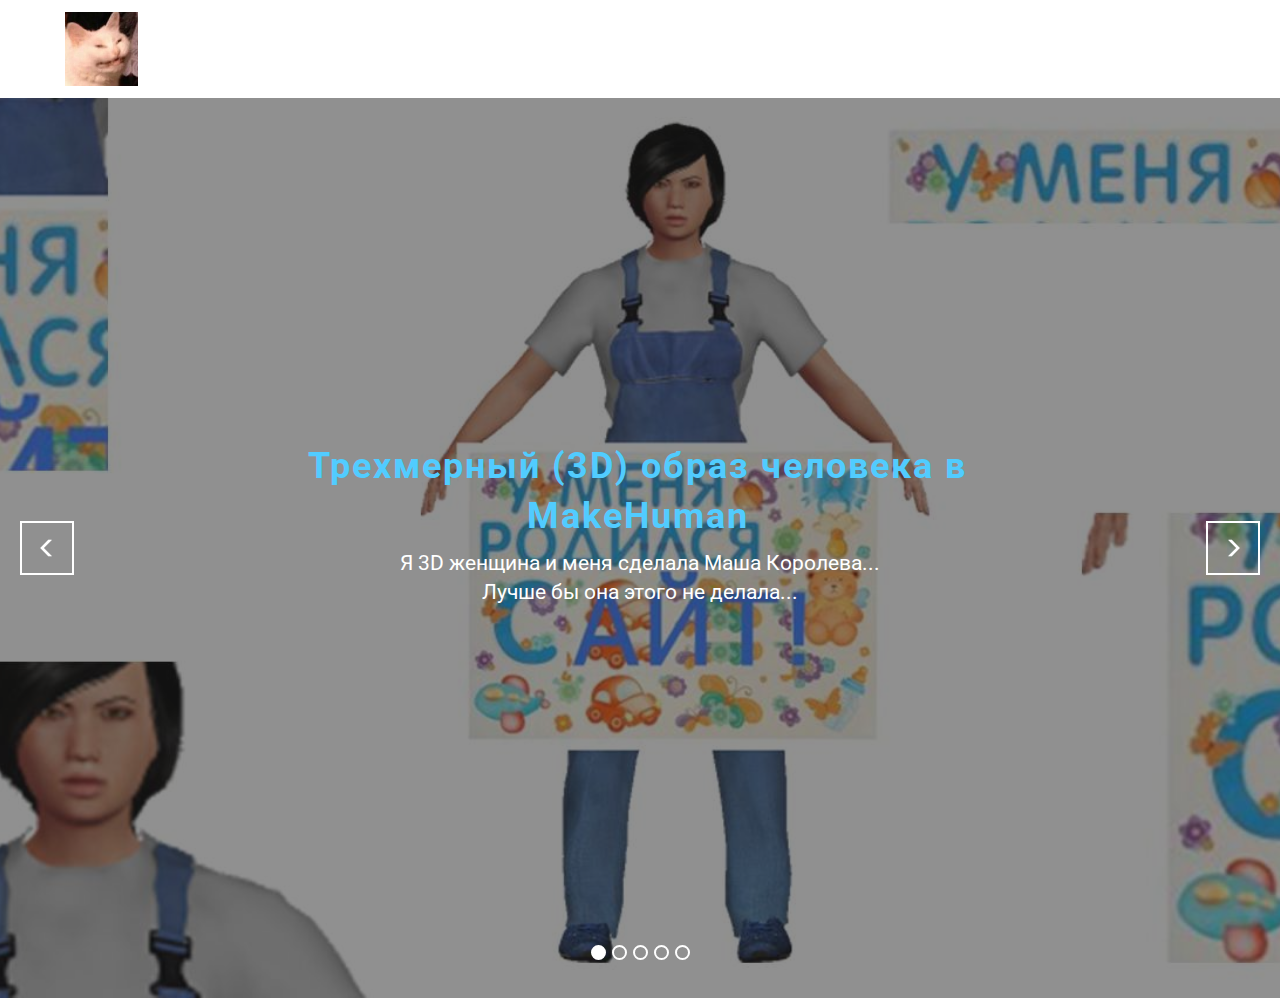
==== commit 9c78e48c: "Add files via upload" ====
--- a/page1.html
+++ b/page1.html
@@ -41,7 +41,7 @@
     </div>
 </section>
 
-<section class="engine"><a rel="external" href="https://mobirise.com">windows website builder</a></section><section class="mbr-slider mbr-section mbr-section--no-padding carousel slide" data-ride="carousel" data-wrap="true" data-interval="5000" id="slider-11" style="background-color: rgb(255, 255, 255);">
+<section class="engine"><a rel="external" href="https://mobirise.com">responsive website builder</a></section><section class="mbr-slider mbr-section mbr-section--no-padding carousel slide mbr-after-navbar" data-ride="carousel" data-wrap="true" data-interval="5000" id="slider-11" style="background-color: rgb(255, 255, 255);">
     <div class="mbr-section__container">
         <div>
             <ol class="carousel-indicators">
@@ -49,7 +49,7 @@
             </ol>
             <div class="carousel-inner" role="listbox">
                 <div class="mbr-box mbr-section mbr-section--relative mbr-section--fixed-size mbr-section--bg-adapted item dark center mbr-section--full-height active" style="background-image: url(assets/images/55-1366x768-1.jpg);">
-                    <div class="mbr-box__magnet mbr-box__magnet--center-center mbr-box__magnet--sm-padding mbr-after-navbar">
+                    <div class="mbr-box__magnet mbr-box__magnet--center-center mbr-box__magnet--sm-padding">
                     <div class="mbr-overlay"></div>                        
                         <div class=" container">
                             
@@ -67,7 +67,7 @@
                         </div>
                     </div>
                 </div><div class="mbr-box mbr-section mbr-section--relative mbr-section--fixed-size mbr-section--bg-adapted item dark center mbr-section--full-height" style="background-image: url(assets/images/1-1920x1440-27.png);">
-                    <div class="mbr-box__magnet mbr-box__magnet--center-center mbr-box__magnet--sm-padding mbr-after-navbar">
+                    <div class="mbr-box__magnet mbr-box__magnet--center-center mbr-box__magnet--sm-padding">
                     <div class="mbr-overlay"></div>                        
                         <div class=" container">
                             
@@ -85,7 +85,7 @@
                         </div>
                     </div>
                 </div><div class="mbr-box mbr-section mbr-section--relative mbr-section--fixed-size mbr-section--bg-adapted item dark center mbr-section--full-height" style="background-image: url(assets/images/sdmzbvm1h9o-1920x969-13.jpg);">
-                    <div class="mbr-box__magnet mbr-box__magnet--center-center mbr-box__magnet--sm-padding mbr-after-navbar">
+                    <div class="mbr-box__magnet mbr-box__magnet--center-center mbr-box__magnet--sm-padding">
                     <div class="mbr-overlay"></div>                        
                         <div class=" container">
                             
@@ -103,7 +103,7 @@
                         </div>
                     </div>
                 </div><div class="mbr-box mbr-section mbr-section--relative mbr-section--fixed-size mbr-section--bg-adapted item dark center mbr-section--full-height" style="background-image: url(assets/images/66-1366x768-74.jpg);">
-                    <div class="mbr-box__magnet mbr-box__magnet--center-center mbr-box__magnet--sm-padding mbr-after-navbar">
+                    <div class="mbr-box__magnet mbr-box__magnet--center-center mbr-box__magnet--sm-padding">
                     <div class="mbr-overlay"></div>                        
                         <div class=" container">
                             
@@ -121,7 +121,7 @@
                         </div>
                     </div>
                 </div><div class="mbr-box mbr-section mbr-section--relative mbr-section--fixed-size mbr-section--bg-adapted item dark center mbr-section--full-height" style="background-image: url(assets/images/bez-imeni-1-1692x632-11.jpg);">
-                    <div class="mbr-box__magnet mbr-box__magnet--center-center mbr-box__magnet--sm-padding mbr-after-navbar">
+                    <div class="mbr-box__magnet mbr-box__magnet--center-center mbr-box__magnet--sm-padding">
                     <div class="mbr-overlay"></div>                        
                         <div class=" container">
                             
--- a/assets/mobirise/css/mbr-additional.css
+++ b/assets/mobirise/css/mbr-additional.css
@@ -16,6 +16,12 @@
   font-family: 'Oswald', sans-serif;
   font-size: 60px;
   color: #27aae0;
+}
+#msg-box3-17 .mbr-header .mbr-header__text {
+  text-align: right;
+}
+#msg-box3-17 .mbr-header .mbr-header__subtext {
+  text-align: center;
 }
 #slider-11 H1 {
   color: #51ccff;
